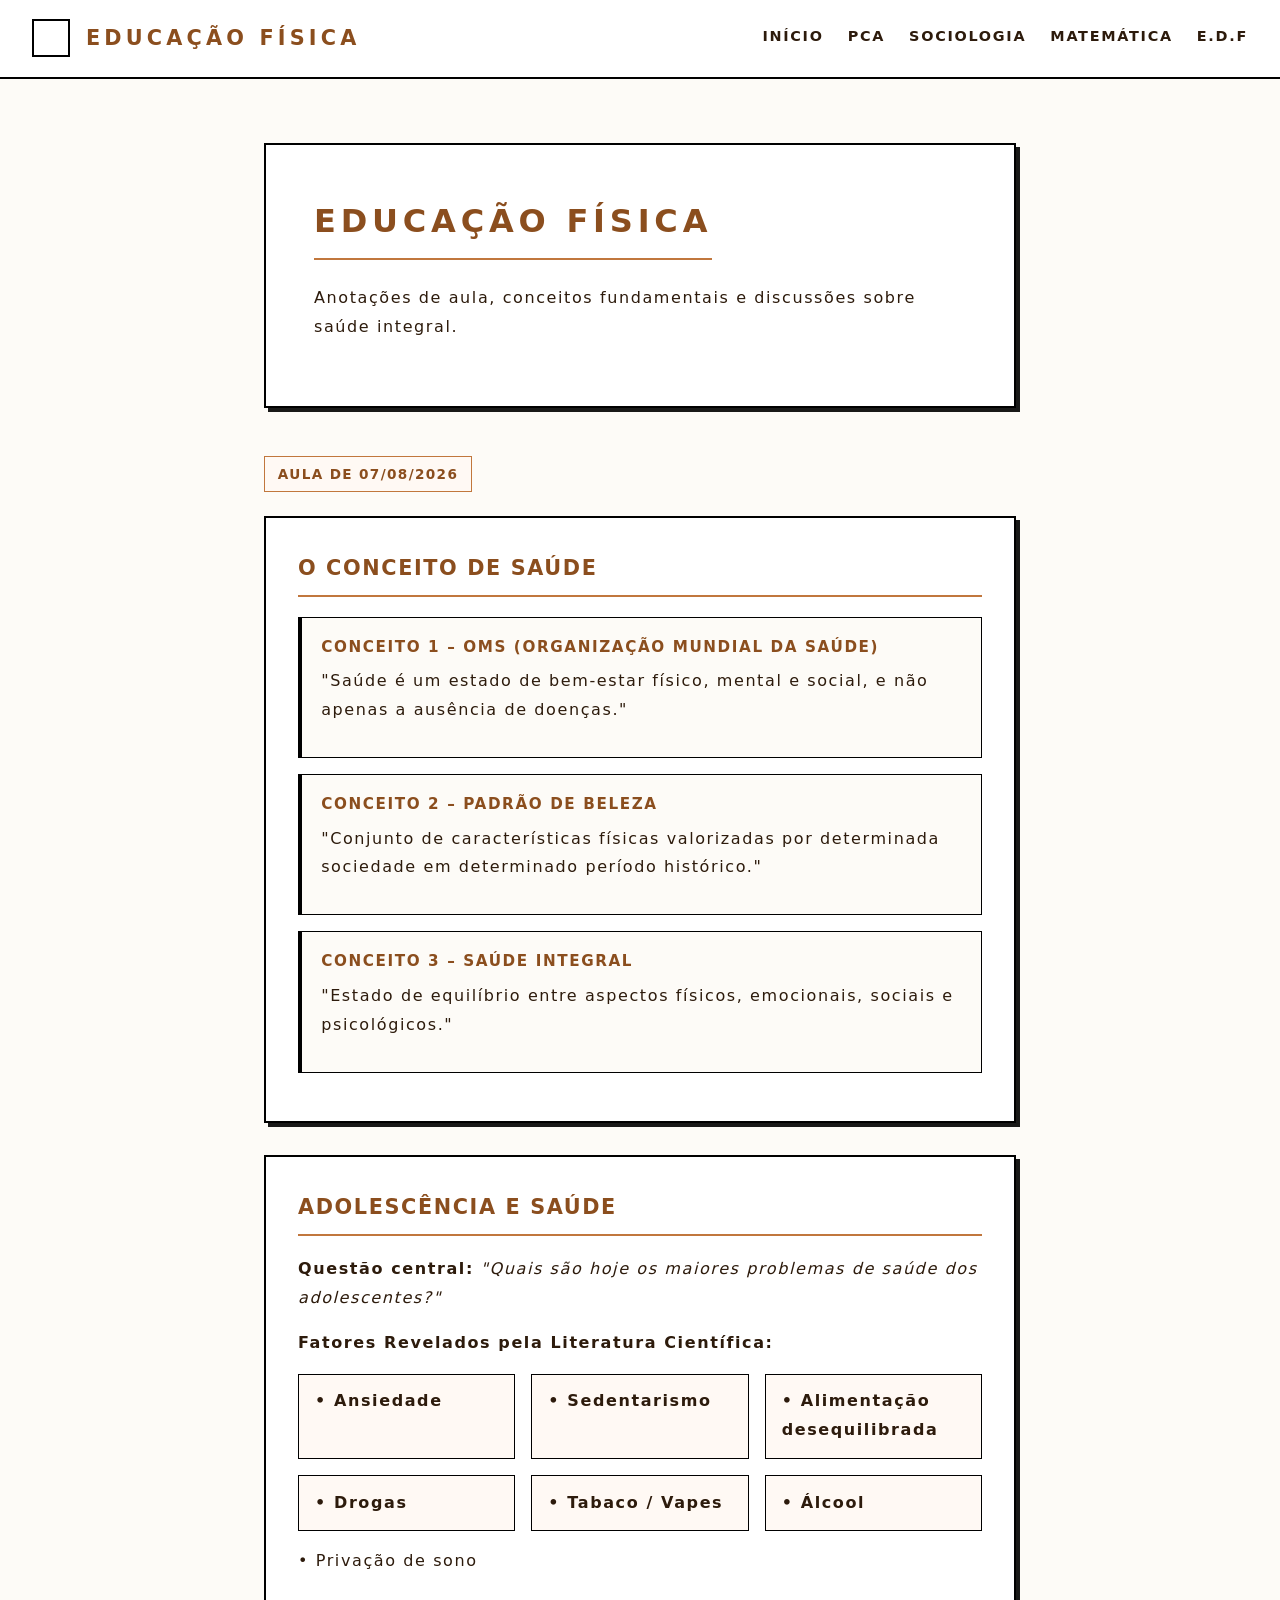
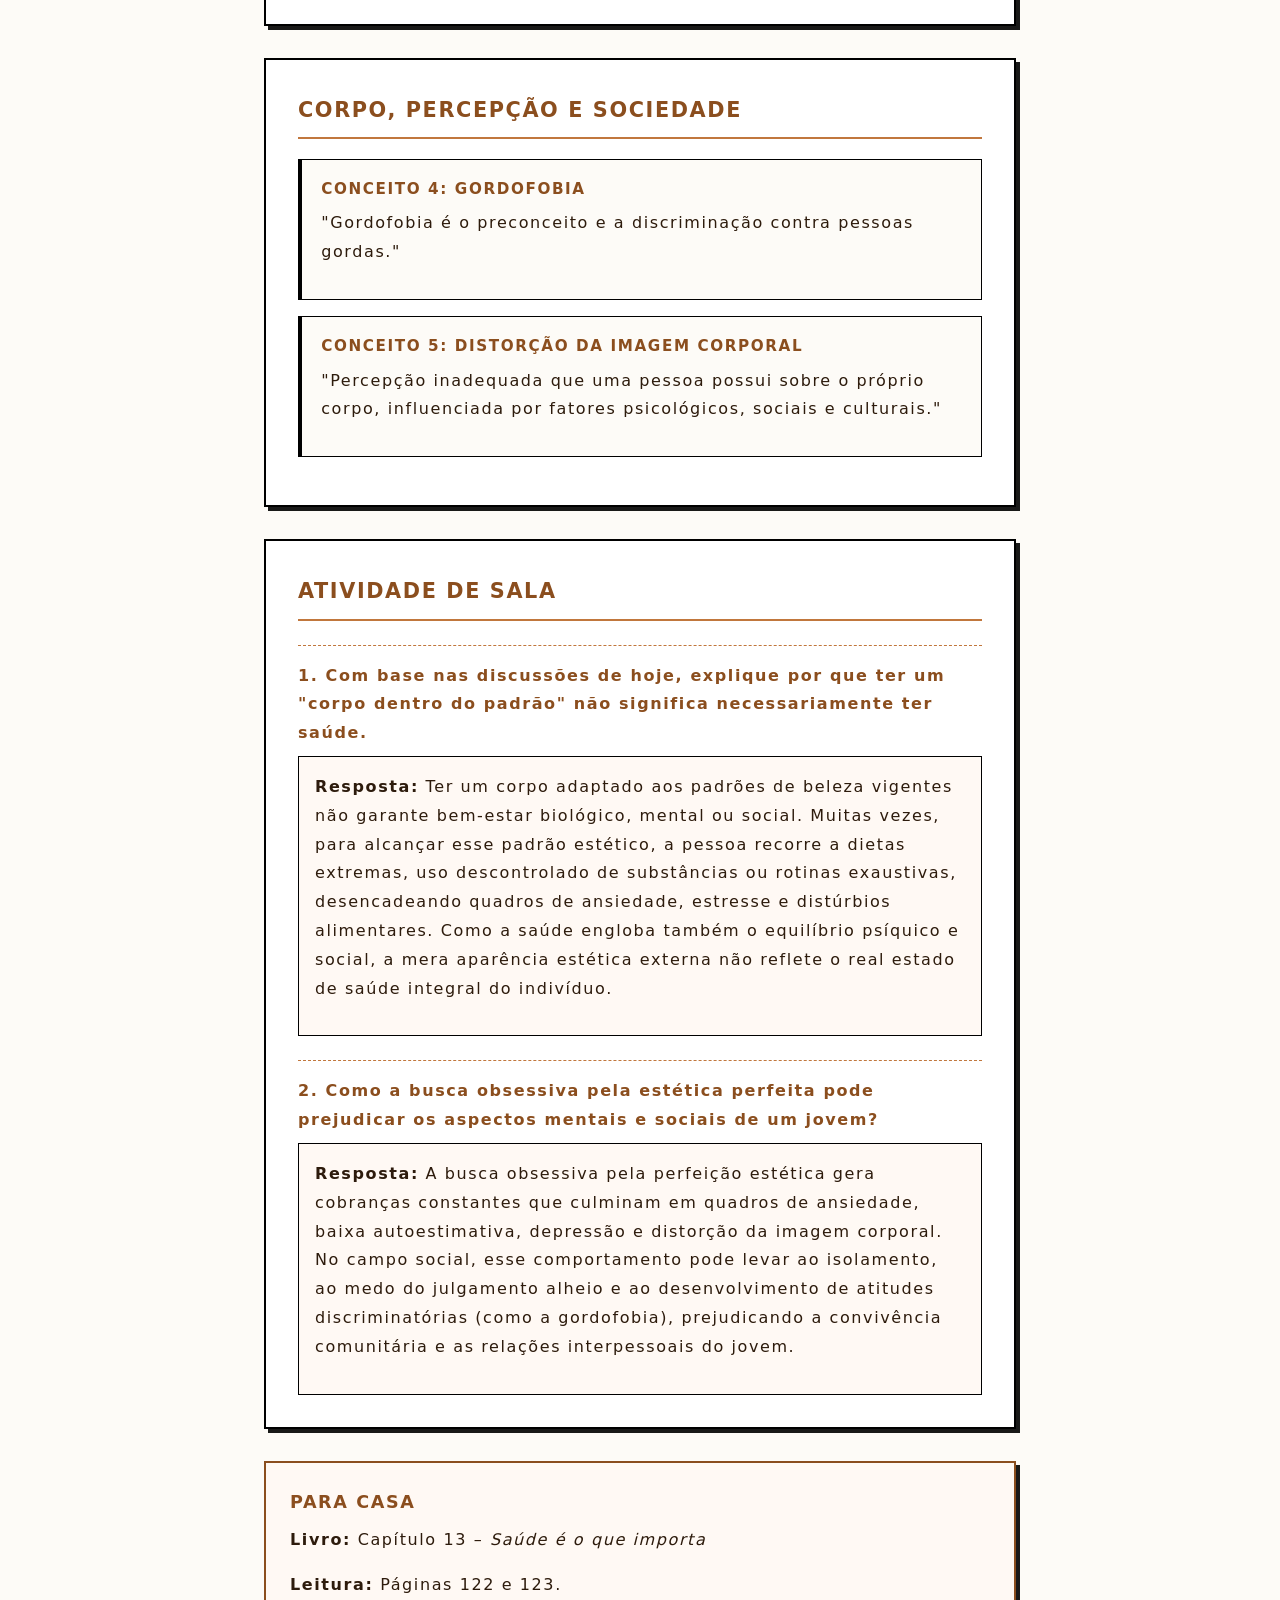
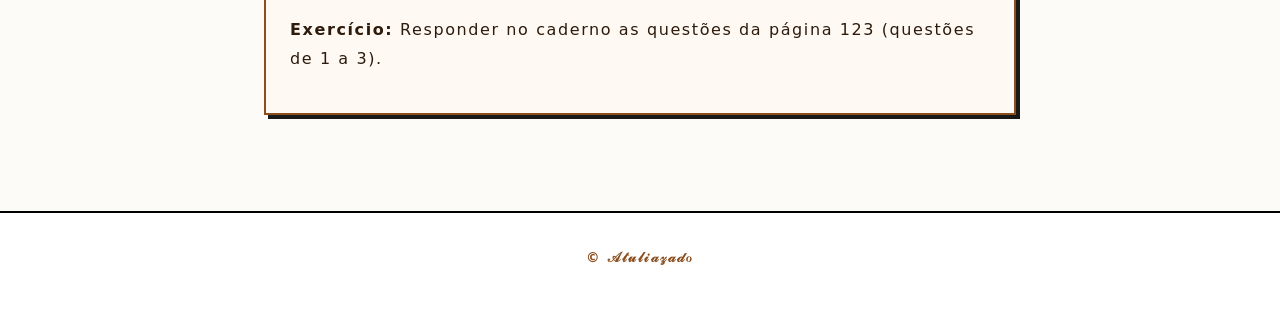
==== edc.html @ 02bb0d1a "Add files via upload" ====
<!DOCTYPE html>
<html lang="pt-BR">
<head>
  <meta charset="UTF-8">
  <meta name="viewport" content="width=device-width, initial-scale=1.0">
  <title>Educação Física</title>
  <link rel="stylesheet" href="styles.css">
  <style>
    .date-badge {
      font-size: 0.85rem;
      font-weight: 800;
      color: var(--accent-dark);
      background-color: #fff9f4;
      border: 1px solid var(--accent-warm);
      padding: 0.3rem 0.8rem;
      display: inline-block;
      margin-bottom: 1.5rem;
      text-transform: uppercase;
      letter-spacing: 0.1em;
    }

    .topic-card {
      background-color: var(--bg-card);
      border: 2px solid var(--border-strong);
      padding: 2rem;
      margin-bottom: 2rem;
      box-shadow: var(--shadow-flat);
    }

    .topic-card h2 {
      font-size: 1.3rem;
      font-weight: 800;
      color: var(--accent-dark);
      border-bottom: 2px solid var(--accent-warm);
      padding-bottom: 0.5rem;
      margin-bottom: 1.2rem;
      text-transform: uppercase;
    }

    .concept-box {
      border-left: 4px solid var(--accent-warm);
      background-color: var(--bg-page);
      padding: 1rem 1.2rem;
      margin: 1rem 0;
      border: 1px solid var(--border-strong);
      border-left-width: 4px;
    }

    .concept-title {
      font-weight: 800;
      color: var(--accent-dark);
      text-transform: uppercase;
      font-size: 0.95rem;
      margin-bottom: 0.4rem;
    }

    .factor-grid {
      display: grid;
      grid-template-columns: repeat(auto-fit, minmax(200px, 1fr));
      gap: 1rem;
      margin: 1rem 0;
    }

    .factor-item {
      background-color: #fff9f4;
      border: 1px solid var(--border-strong);
      padding: 0.8rem 1rem;
      font-weight: 700;
      color: var(--text-main);
    }

    .question-block {
      margin-top: 1.5rem;
      padding-top: 1rem;
      border-top: 1px dashed var(--accent-warm);
    }

    .question-title {
      font-weight: 800;
      color: var(--accent-dark);
      margin-bottom: 0.5rem;
    }

    .answer-box {
      background-color: #fff9f4;
      border: 1px solid var(--border-strong);
      padding: 1rem;
      margin-top: 0.5rem;
    }

    .homework-card {
      background-color: #fff9f4;
      border: 2px solid var(--accent-dark);
      padding: 1.5rem;
      margin-bottom: 2rem;
      box-shadow: var(--shadow-flat);
    }

    .homework-title {
      font-weight: 800;
      color: var(--accent-dark);
      text-transform: uppercase;
      font-size: 1.1rem;
      margin-bottom: 0.5rem;
    }
  </style>
</head>
<body>

  <header>
<div class="logo">
  <video src="espiral.mp4" class="logo-img" autoplay loop muted playsinline></video>
  <span>Educação Física</span>
</div>

    <nav>
      <ul>
        <li><a href="index.html">Início</a></li>
        <li><a href="pca.html">PCA</a></li>
        <li><a href="sociologia.html">Sociologia</a></li>
        <li><a href="matematica.html">Matemática</a></li>
        <li><a href="edc.html">E.d.f</a></li>
      </ul>
    </nav>
  </header>

  <main>
    <section class="welcome-card">
      <h1>Educação Física</h1>
      <p>Anotações de aula, conceitos fundamentais e discussões sobre saúde integral.</p>
    </section>

    <div class="date-badge">AULA DE 07/08/2026</div>

    <!-- Seção de Conceitos de Saúde -->
    <article class="topic-card">
      <h2>O Conceito de Saúde</h2>

      <div class="concept-box">
        <div class="concept-title">Conceito 1 – OMS (Organização Mundial da Saúde)</div>
        <p>"Saúde é um estado de bem-estar físico, mental e social, e não apenas a ausência de doenças."</p>
      </div>

      <div class="concept-box">
        <div class="concept-title">Conceito 2 – Padrão de Beleza</div>
        <p>"Conjunto de características físicas valorizadas por determinada sociedade em determinado período histórico."</p>
      </div>

      <div class="concept-box">
        <div class="concept-title">Conceito 3 – Saúde Integral</div>
        <p>"Estado de equilíbrio entre aspectos físicos, emocionais, sociais e psicológicos."</p>
      </div>
    </article>

    <!-- Adolescência e Saúde -->
    <article class="topic-card">
      <h2>Adolescência e Saúde</h2>
      <p><strong>Questão central:</strong> <em>"Quais são hoje os maiores problemas de saúde dos adolescentes?"</em></p>

      <p style="margin-top: 1rem;"><strong>Fatores Revelados pela Literatura Científica:</strong></p>
      <div class="factor-grid">
        <div class="factor-item">• Ansiedade</div>
        <div class="factor-item">• Sedentarismo</div>
        <div class="factor-item">• Alimentação desequilibrada</div>
        <div class="factor-item">• Drogas</div>
        <div class="factor-item">• Tabaco / Vapes</div>
        <div class="factor-item">• Álcool</div>
      </div>
      <p>• Privação de sono</p>
    </article>

    <!-- Imagem Corporal e Preconceito -->
    <article class="topic-card">
      <h2>Corpo, Percepção e Sociedade</h2>

      <div class="concept-box">
        <div class="concept-title">Conceito 4: Gordofobia</div>
        <p>"Gordofobia é o preconceito e a discriminação contra pessoas gordas."</p>
      </div>

      <div class="concept-box">
        <div class="concept-title">Conceito 5: Distorção da Imagem Corporal</div>
        <p>"Percepção inadequada que uma pessoa possui sobre o próprio corpo, influenciada por fatores psicológicos, sociais e culturais."</p>
      </div>
    </article>

    <!-- Atividade Resolvida -->
    <article class="topic-card">
      <h2>Atividade de Sala</h2>

      <div class="question-block">
        <div class="question-title">1. Com base nas discussões de hoje, explique por que ter um "corpo dentro do padrão" não significa necessariamente ter saúde.</div>
        <div class="answer-box">
          <p><strong>Resposta:</strong> Ter um corpo adaptado aos padrões de beleza vigentes não garante bem-estar biológico, mental ou social. Muitas vezes, para alcançar esse padrão estético, a pessoa recorre a dietas extremas, uso descontrolado de substâncias ou rotinas exaustivas, desencadeando quadros de ansiedade, estresse e distúrbios alimentares. Como a saúde engloba também o equilíbrio psíquico e social, a mera aparência estética externa não reflete o real estado de saúde integral do indivíduo.</p>
        </div>
      </div>

      <div class="question-block">
        <div class="question-title">2. Como a busca obsessiva pela estética perfeita pode prejudicar os aspectos mentais e sociais de um jovem?</div>
        <div class="answer-box">
          <p><strong>Resposta:</strong> A busca obsessiva pela perfeição estética gera cobranças constantes que culminam em quadros de ansiedade, baixa autoestimativa, depressão e distorção da imagem corporal. No campo social, esse comportamento pode levar ao isolamento, ao medo do julgamento alheio e ao desenvolvimento de atitudes discriminatórias (como a gordofobia), prejudicando a convivência comunitária e as relações interpessoais do jovem.</p>
        </div>
      </div>
    </article>

    <!-- Para Casa -->
    <div class="homework-card">
      <div class="homework-title">Para Casa</div>
      <p><strong>Livro:</strong> Capítulo 13 – <em>Saúde é o que importa</em></p>
      <p><strong>Leitura:</strong> Páginas 122 e 123.</p>
      <p><strong>Exercício:</strong> Responder no caderno as questões da página 123 (questões de 1 a 3).</p>
    </div>
  </main>

  <footer>
    <p>&copy; 𝒜𝓉𝓊𝓁𝒾𝒶𝓏𝒶𝒹ℴ</p>
  </footer>

</body>
</html>
---- styles.css ----
/* Reset básico e variáveis de estilo */
* {
  margin: 0;
  padding: 0;
  box-sizing: border-box;
  border-radius: 0 !important; /* Totalmente quadrado */
}

:root {
  --bg-page: #fdfbf7;
  --bg-card: #ffffff;
  --text-main: #2d1b0c;
  --text-muted: #6e5e51;
  --accent-warm: #c1773d;
  --accent-dark: #8b4e1e;
  --border-strong: #000000;
  --font-main: 'Segoe UI', system-ui, sans-serif;
  --shadow-flat: 4px 4px 0px rgba(0,0,0,0.9);
  --shadow-active: 1px 1px 0px rgba(0,0,0,0.9);
}

body {
  font-family: var(--font-main);
  background-color: var(--bg-page);
  color: var(--text-main);
  line-height: 1.8;
  letter-spacing: 0.1em;
  display: flex;
  flex-direction: column;
  min-height: 100vh;
}

/* Header e Navegação */
header {
  background-color: var(--bg-card);
  border-bottom: 2px solid var(--border-strong);
  padding: 1.2rem 2rem;
  display: flex;
  flex-direction: row;
  justify-content: space-between;
  align-items: center;
  position: sticky;
  top: 0;
  z-index: 1000;
}

.logo {
  display: flex;
  flex-direction: row;
  align-items: center;
  gap: 1rem;
  font-size: 1.3rem;
  font-weight: 800;
  letter-spacing: 0.2em;
  text-transform: uppercase;
  color: var(--accent-dark);
  white-space: nowrap;
}

/* Estilo da Imagem da Logo */
.logo-img {
  width: 38px;
  height: 38px;
  object-fit: cover;
  border: 2px solid var(--border-strong);
  display: block;
}

/* Menu com suporte a Scroll Horizontal no celular */
nav {
  max-width: 100%;
  overflow-x: auto;
  -webkit-overflow-scrolling: touch;
}

/* Oculta a barra de rolagem visual mantendo a função de deslizar */
nav::-webkit-scrollbar {
  display: none;
}
nav {
  -ms-overflow-style: none;
  scrollbar-width: none;
}

nav ul {
  display: flex;
  flex-direction: row;
  list-style: none;
  gap: 1.5rem;
  margin: 0;
  padding: 0.2rem 0;
  white-space: nowrap;
}

nav ul li {
  flex-shrink: 0; /* Impede que os botões espremam ou cortem */
}

nav a {
  text-decoration: none;
  color: var(--text-main);
  font-weight: 600;
  letter-spacing: 0.12em;
  text-transform: uppercase;
  font-size: 0.9rem;
  position: relative;
  padding-bottom: 4px;
  display: inline-block;
}

nav a::after {
  content: '';
  position: absolute;
  width: 0;
  height: 2px;
  bottom: 0;
  left: 0;
  background-color: var(--accent-warm);
  transition: width 0.3s;
}

nav a:hover::after {
  width: 100%;
}

/* Estrutura Principal */
main {
  max-width: 800px;
  width: 100%;
  margin: 4rem auto;
  padding: 0 1.5rem;
  flex: 1;
}

.welcome-card {
  background-color: var(--bg-card);
  border: 2px solid var(--border-strong);
  padding: 3rem;
  margin-bottom: 3rem;
  box-shadow: var(--shadow-flat);
}

h1 {
  font-size: 2rem;
  font-weight: 800;
  letter-spacing: 0.15em;
  color: var(--accent-dark);
  margin-bottom: 1.5rem;
  text-transform: uppercase;
  border-bottom: 2px solid var(--accent-warm);
  display: inline-block;
  padding-bottom: 0.5rem;
}

p {
  margin-bottom: 1rem;
}

.poem {
  margin: 3rem 0;
  padding: 1.5rem;
  border: 2px solid var(--accent-warm);
  background-color: #fff9f4;
  font-style: italic;
  letter-spacing: 0.08em;
  position: relative;
}

.poem::before {
  content: '"';
  font-size: 4rem;
  color: var(--accent-warm);
  position: absolute;
  top: -20px;
  left: 10px;
  font-family: serif;
  opacity: 0.3;
}

.poem p {
  margin-bottom: 0.5rem;
}

.buttons-container {
  display: flex;
  gap: 2rem;
  margin-top: 3rem;
  flex-wrap: wrap;
}

.btn {
  display: inline-block;
  padding: 1rem 2rem;
  background-color: var(--accent-warm);
  color: #ffffff;
  text-decoration: none;
  font-weight: 700;
  letter-spacing: 0.15em;
  text-transform: uppercase;
  border: 2px solid var(--border-strong);
  box-shadow: var(--shadow-flat);
  transition: all 0.1s ease;
  text-align: center;
  flex: 1;
  min-width: 220px;
}

.btn:hover {
  background-color: var(--accent-dark);
}

.btn:active {
  transform: translate(3px, 3px);
  box-shadow: var(--shadow-active);
}

footer {
  background-color: var(--bg-card);
  border-top: 2px solid var(--border-strong);
  text-align: center;
  padding: 2rem;
  font-size: 0.85rem;
  letter-spacing: 0.15em;
  color: var(--accent-dark);
  font-weight: 600;
}

/* Responsividade para Celular */
@media (max-width: 600px) {
  header {
    flex-direction: column;
    gap: 1.2rem;
    padding: 1.2rem 1rem;
  }

  nav {
    width: 100%;
    padding-bottom: 0.3rem;
  }

  nav ul {
    gap: 1.2rem;
    justify-content: flex-start;
  }

  .logo {
    justify-content: center;
  }

  .welcome-card {
    padding: 2rem 1.5rem;
    margin-top: 1rem;
  }

  h1 {
    font-size: 1.4rem;
  }

  .buttons-container {
    flex-direction: column;
    gap: 1.5rem;
  }
  
  .btn {
    width: 100%;
  }
}
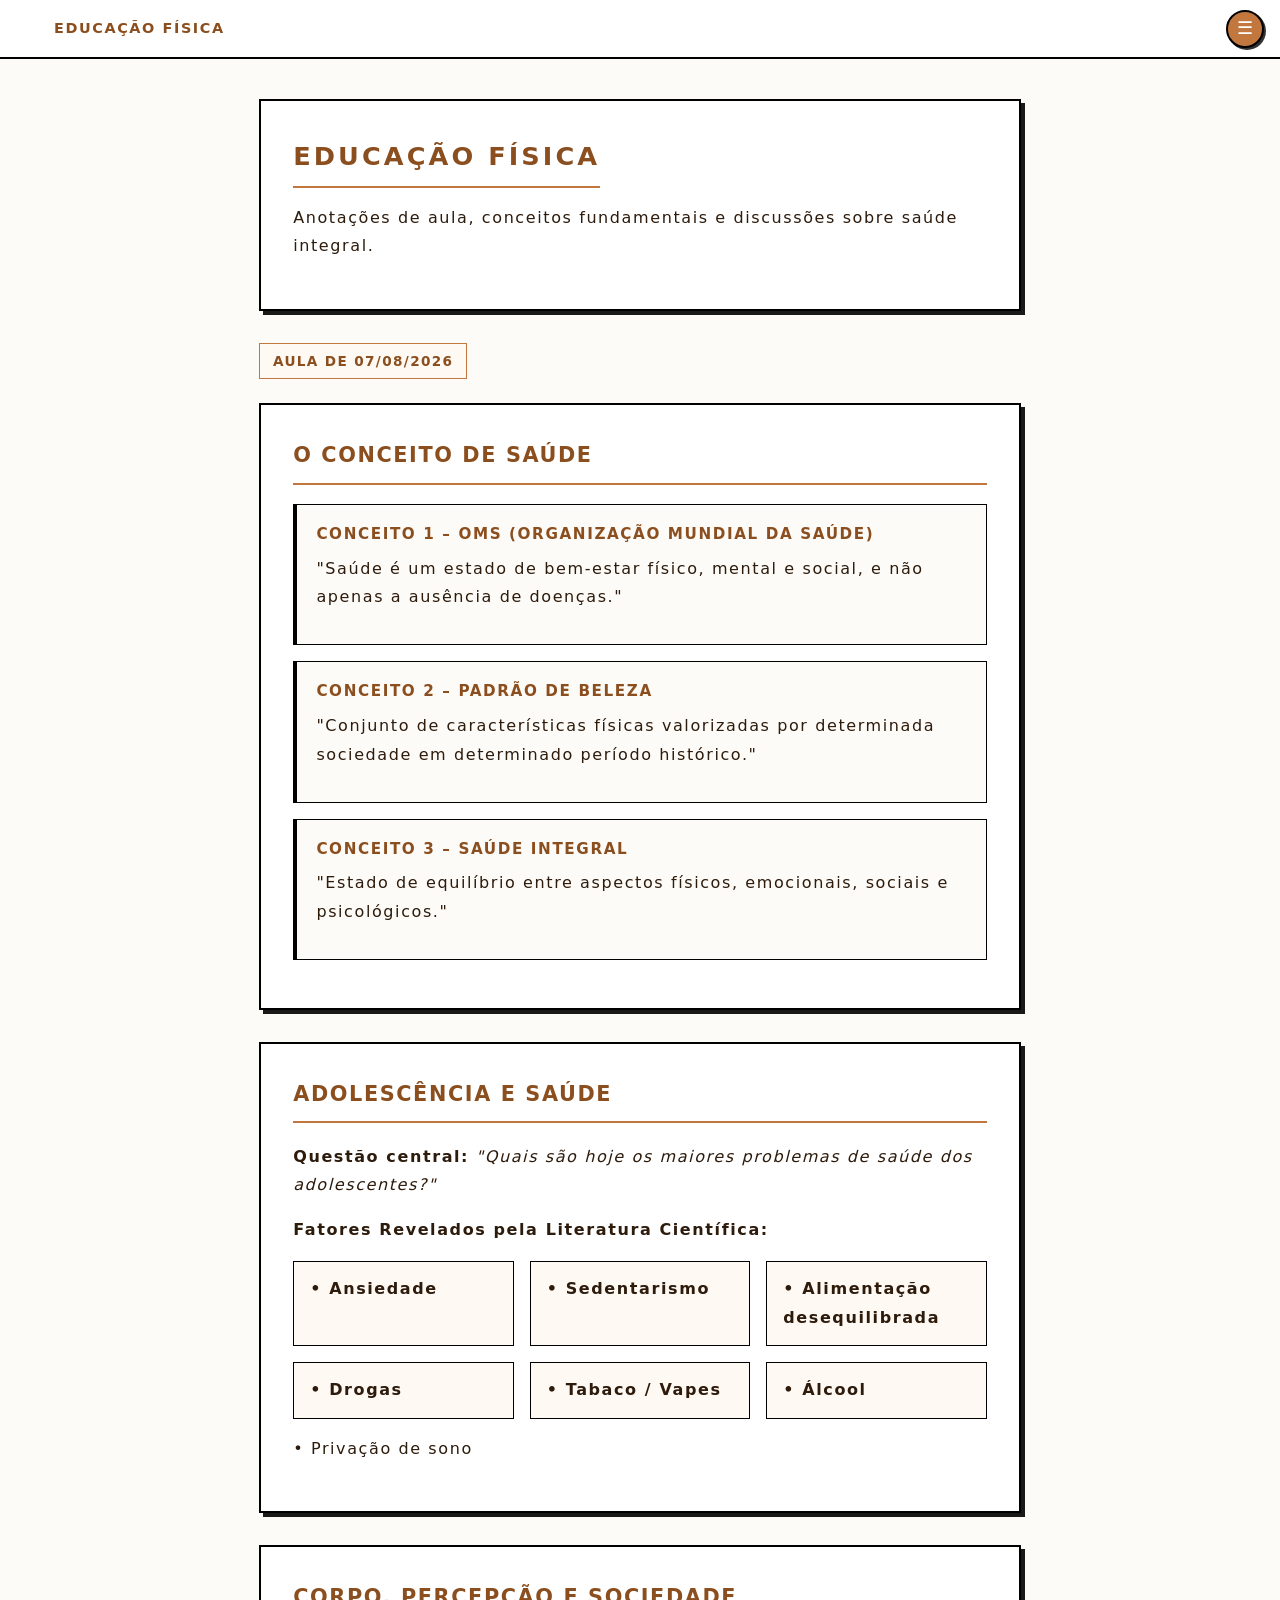
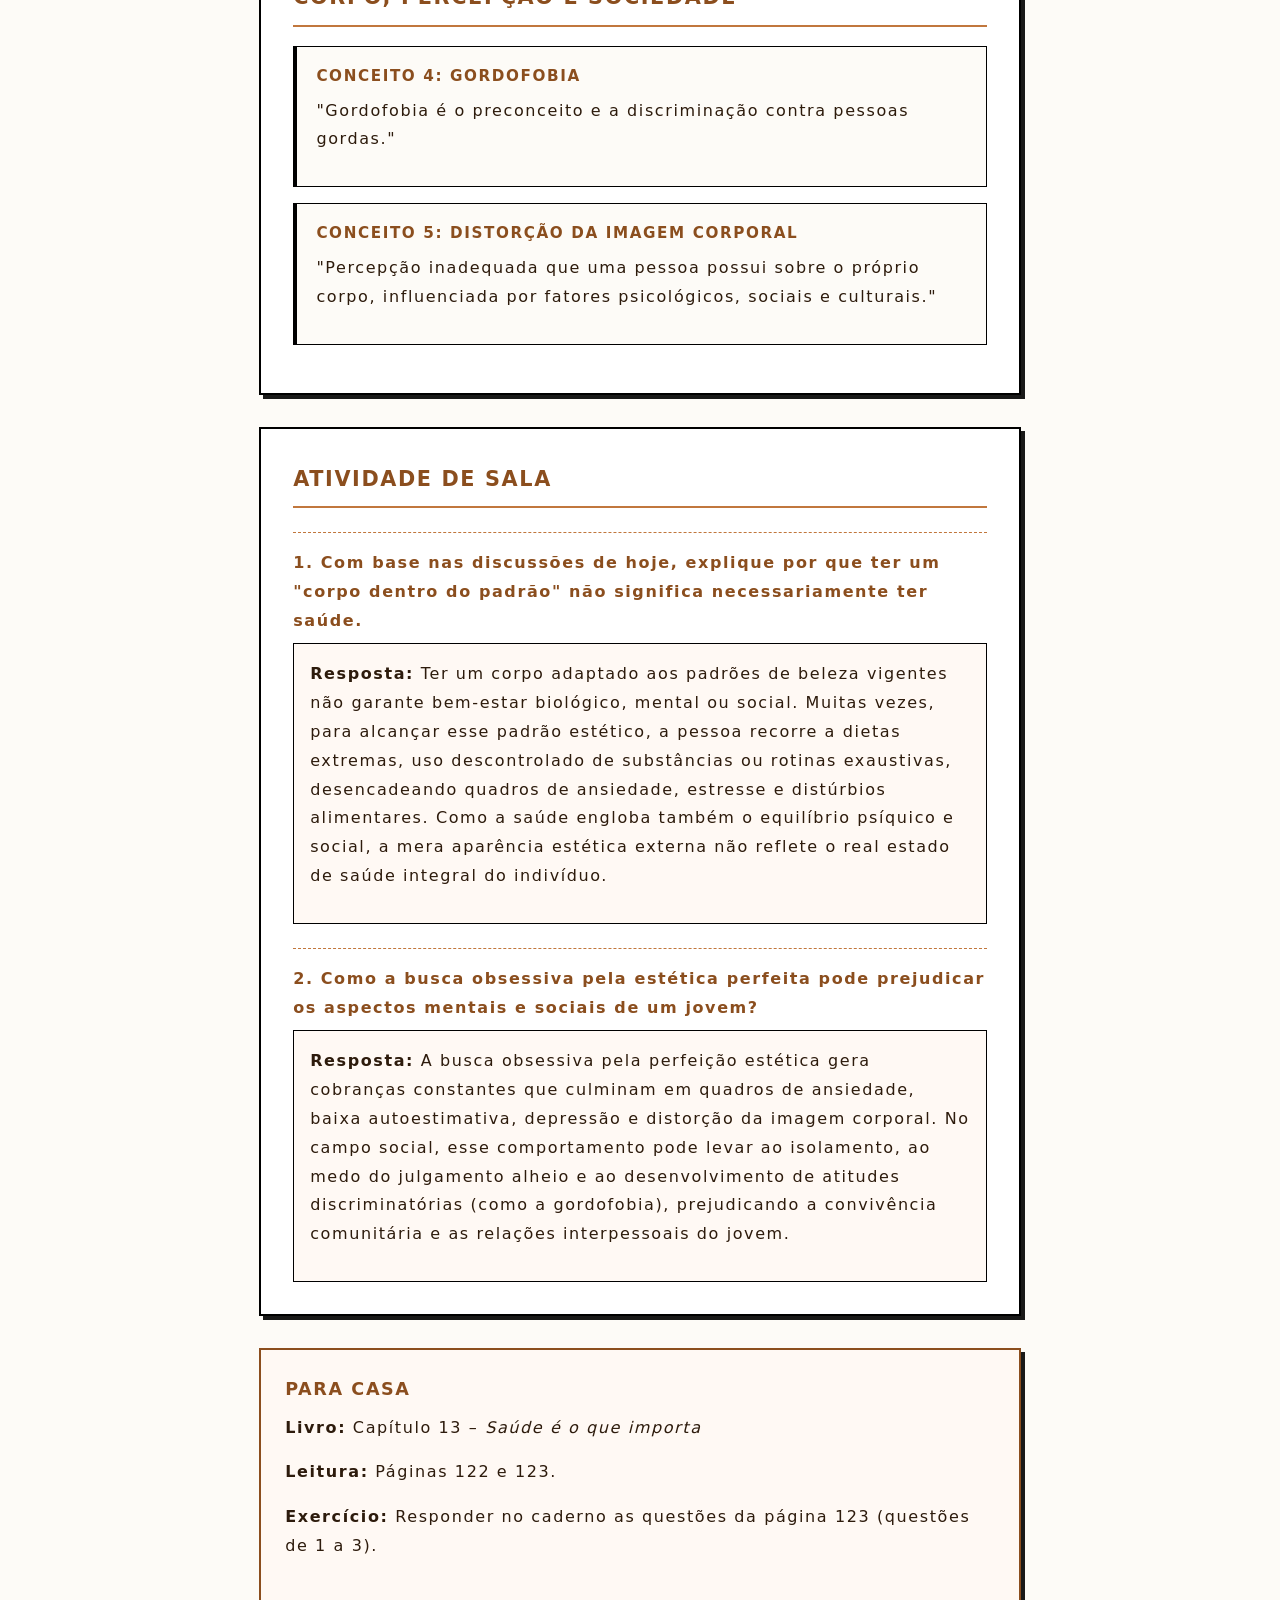
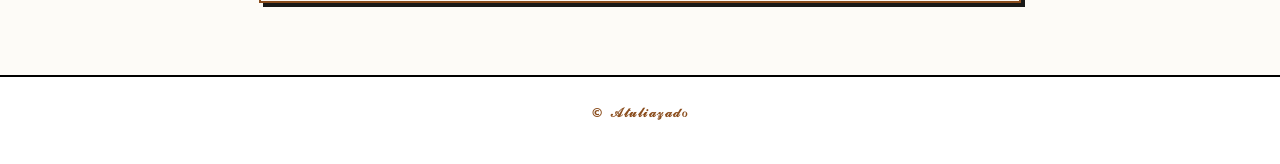
==== commit 8d891b32: "Add files via upload" ====
--- a/edc.html
+++ b/edc.html
@@ -108,21 +108,45 @@
 <body>
 
   <header>
-<div class="logo">
-  <video src="espiral.mp4" class="logo-img" autoplay loop muted playsinline></video>
-  <span>Educação Física</span>
-</div>
-
-    <nav>
-      <ul>
-        <li><a href="index.html">Início</a></li>
-        <li><a href="pca.html">PCA</a></li>
-        <li><a href="sociologia.html">Sociologia</a></li>
-        <li><a href="matematica.html">Matemática</a></li>
-        <li><a href="edc.html">E.d.f</a></li>
-      </ul>
-    </nav>
+    <div class="logo">
+      <video src="espiral.mp4" class="logo-img" autoplay loop muted playsinline></video>
+      <span>EDUCAÇÃO FÍSICA</span>
+    </div>
+    
+    <div class="menu-container">
+      <!-- Botão Redondo com Ícone Hambúrguer (3 Linhas) -->
+      <button class="menu-btn" id="menuBtn" aria-label="Abrir Menu">&#9776;</button>
+      
+      <!-- Menu Dropdown Oculto -->
+      <nav class="dropdown-menu" id="dropdownMenu">
+        <span>EDUCAÇÃO FÍSICA</span>
+        <ul>
+          <li><a href="index.html">Início</a></li>
+          <li><a href="pca.html">PCA</a></li>
+          <li><a href="sociologia.html">Sociologia</a></li>
+          <li><a href="portugues.html">Português</a></li>
+          <li><a href="filosofia.html">Filosofia</a></li>
+          <li><a href="geografia.html">Geografia</a></li>
+          <li><a href="redacao.html">Redação</a></li>
+        </ul>
+      </nav>
+    </div>
   </header>
+  <script>
+    const menuBtn = document.getElementById('menuBtn');
+    const dropdownMenu = document.getElementById('dropdownMenu');
+
+    // Abre e fecha o menu ao clicar no botão
+    menuBtn.addEventListener('click', (e) => {
+      e.stopPropagation();
+      dropdownMenu.classList.toggle('active');
+    });
+
+    // Fecha o menu ao clicar fora dele
+    document.addEventListener('click', () => {
+      dropdownMenu.classList.remove('active');
+    });
+  </script>
 
   <main>
     <section class="welcome-card">
--- a/styles.css
+++ b/styles.css
@@ -1,9 +1,11 @@
-/* Reset básico e variáveis de estilo */
+/* =========================================================
+   1. RESET BÁSICO E VARIÁVEIS
+   ========================================================= */
 * {
   margin: 0;
   padding: 0;
   box-sizing: border-box;
-  border-radius: 0 !important; /* Totalmente quadrado */
+  border-radius: 0 !important; /* Estilo 100% quadrado/reto */
 }
 
 :root {
@@ -30,11 +32,13 @@
   min-height: 100vh;
 }
 
-/* Header e Navegação */
+/* =========================================================
+   2. HEADER E LOGO
+   ========================================================= */
 header {
   background-color: var(--bg-card);
   border-bottom: 2px solid var(--border-strong);
-  padding: 1.2rem 2rem;
+  padding: 0.6rem 1rem;
   display: flex;
   flex-direction: row;
   justify-content: space-between;
@@ -48,108 +52,132 @@
   display: flex;
   flex-direction: row;
   align-items: center;
-  gap: 1rem;
-  font-size: 1.3rem;
+  gap: 0.5rem;
+  font-size: 0.9rem;
   font-weight: 800;
-  letter-spacing: 0.2em;
   text-transform: uppercase;
   color: var(--accent-dark);
   white-space: nowrap;
 }
 
-/* Estilo da Imagem da Logo */
 .logo-img {
+  width: 30px;
+  height: 30px;
+  object-fit: cover;
+  border: none !important;
+  display: block;
+}
+
+/* =========================================================
+   3. MENU DROPDOWN (Botão Circular de 3 Linhas)
+   ========================================================= */
+.menu-container {
+  position: relative;
+}
+
+/* Botão Redondo com Ícone Hambúrguer */
+.menu-btn {
+  background-color: var(--accent-warm);
+  color: #ffffff;
+  border: 2px solid var(--border-strong);
   width: 38px;
   height: 38px;
-  object-fit: cover;
-  border: 2px solid var(--border-strong);
-  display: block;
-}
-
-/* Menu com suporte a Scroll Horizontal no celular */
-nav {
-  max-width: 100%;
-  overflow-x: auto;
-  -webkit-overflow-scrolling: touch;
-}
-
-/* Oculta a barra de rolagem visual mantendo a função de deslizar */
-nav::-webkit-scrollbar {
+  border-radius: 50% !important; /* Exceção do reset para ficar redondo */
+  font-size: 1.1rem;
+  display: flex;
+  align-items: center;
+  justify-content: center;
+  cursor: pointer;
+  box-shadow: 2px 2px 0px rgba(0,0,0,0.8);
+  transition: transform 0.1s ease;
+}
+
+.menu-btn:active {
+  transform: scale(0.92);
+}
+
+/* Caixa Suspensa do Menu */
+.dropdown-menu {
   display: none;
-}
-nav {
-  -ms-overflow-style: none;
-  scrollbar-width: none;
-}
-
-nav ul {
-  display: flex;
-  flex-direction: row;
+  position: absolute;
+  right: 0;
+  top: 125%;
+  background-color: var(--bg-card);
+  border: 2px solid var(--border-strong);
+  box-shadow: var(--shadow-flat);
+  padding: 0.8rem;
+  min-width: 160px;
+  z-index: 1000;
+}
+
+.dropdown-menu.active {
+  display: block;
+}
+
+.dropdown-menu span {
+  display: block;
+  font-size: 0.75rem;
+  font-weight: 800;
+  color: var(--text-muted);
+  text-transform: uppercase;
+  margin-bottom: 0.4rem;
+  border-bottom: 1px dashed var(--accent-warm);
+}
+
+.dropdown-menu ul {
   list-style: none;
-  gap: 1.5rem;
+  display: flex;
+  flex-direction: column;
+  gap: 0.4rem;
+  padding: 0;
   margin: 0;
-  padding: 0.2rem 0;
-  white-space: nowrap;
-}
-
-nav ul li {
-  flex-shrink: 0; /* Impede que os botões espremam ou cortem */
-}
-
-nav a {
+}
+
+.dropdown-menu a {
   text-decoration: none;
   color: var(--text-main);
-  font-weight: 600;
-  letter-spacing: 0.12em;
-  text-transform: uppercase;
-  font-size: 0.9rem;
-  position: relative;
-  padding-bottom: 4px;
-  display: inline-block;
-}
-
-nav a::after {
-  content: '';
-  position: absolute;
-  width: 0;
-  height: 2px;
-  bottom: 0;
-  left: 0;
+  font-weight: 700;
+  font-size: 0.85rem;
+  text-transform: uppercase;
+  display: block;
+  padding: 0.4rem;
+  transition: background 0.2s ease;
+}
+
+.dropdown-menu a:hover {
   background-color: var(--accent-warm);
-  transition: width 0.3s;
-}
-
-nav a:hover::after {
-  width: 100%;
-}
-
-/* Estrutura Principal */
+  color: #ffffff;
+}
+
+/* =========================================================
+   4. ESTRUTURA PRINCIPAL E CONTEÚDO
+   ========================================================= */
 main {
   max-width: 800px;
   width: 100%;
-  margin: 4rem auto;
-  padding: 0 1.5rem;
+  margin: 2.5rem auto;
+  padding: 0 1.2rem;
   flex: 1;
 }
 
 .welcome-card {
   background-color: var(--bg-card);
   border: 2px solid var(--border-strong);
-  padding: 3rem;
-  margin-bottom: 3rem;
+  padding: 2rem;
+  margin-bottom: 2rem;
   box-shadow: var(--shadow-flat);
 }
 
 h1 {
-  font-size: 2rem;
+  font-size: 1.6rem;
   font-weight: 800;
-  letter-spacing: 0.15em;
+  letter-spacing: 0.12em;
   color: var(--accent-dark);
-  margin-bottom: 1.5rem;
+  margin-bottom: 1rem;
   text-transform: uppercase;
   border-bottom: 2px solid var(--accent-warm);
   display: inline-block;
-  padding-bottom: 0.5rem;
+  padding-bottom: 0.4rem;
 }
 
 p {
@@ -157,8 +185,8 @@
 }
 
 .poem {
-  margin: 3rem 0;
-  padding: 1.5rem;
+  margin: 2rem 0;
+  padding: 1.2rem;
   border: 2px solid var(--accent-warm);
   background-color: #fff9f4;
   font-style: italic;
@@ -168,11 +196,11 @@
 
 .poem::before {
   content: '"';
-  font-size: 4rem;
+  font-size: 3rem;
   color: var(--accent-warm);
   position: absolute;
-  top: -20px;
-  left: 10px;
+  top: -15px;
+  left: 8px;
   font-family: serif;
   opacity: 0.3;
 }
@@ -183,26 +211,26 @@
 
 .buttons-container {
   display: flex;
-  gap: 2rem;
-  margin-top: 3rem;
+  gap: 1.5rem;
+  margin-top: 2rem;
   flex-wrap: wrap;
 }
 
 .btn {
   display: inline-block;
-  padding: 1rem 2rem;
+  padding: 0.8rem 1.5rem;
   background-color: var(--accent-warm);
   color: #ffffff;
   text-decoration: none;
   font-weight: 700;
-  letter-spacing: 0.15em;
+  letter-spacing: 0.12em;
   text-transform: uppercase;
   border: 2px solid var(--border-strong);
   box-shadow: var(--shadow-flat);
   transition: all 0.1s ease;
   text-align: center;
   flex: 1;
-  min-width: 220px;
+  min-width: 200px;
 }
 
 .btn:hover {
@@ -218,47 +246,42 @@
   background-color: var(--bg-card);
   border-top: 2px solid var(--border-strong);
   text-align: center;
-  padding: 2rem;
-  font-size: 0.85rem;
-  letter-spacing: 0.15em;
+  padding: 1.5rem;
+  font-size: 0.8rem;
+  letter-spacing: 0.12em;
   color: var(--accent-dark);
   font-weight: 600;
 }
 
-/* Responsividade para Celular */
+/* =========================================================
+   5. RESPONSIVIDADE (Celular)
+   ========================================================= */
 @media (max-width: 600px) {
   header {
-    flex-direction: column;
-    gap: 1.2rem;
-    padding: 1.2rem 1rem;
-  }
-
-  nav {
-    width: 100%;
-    padding-bottom: 0.3rem;
-  }
-
-  nav ul {
-    gap: 1.2rem;
-    justify-content: flex-start;
+    padding: 0.5rem 0.8rem;
   }
 
   .logo {
-    justify-content: center;
+    font-size: 0.8rem;
+  }
+
+  .logo-img {
+    width: 26px;
+    height: 26px;
   }
 
   .welcome-card {
-    padding: 2rem 1.5rem;
-    margin-top: 1rem;
+    padding: 1.5rem 1rem;
+    margin-top: 0.5rem;
   }
 
   h1 {
-    font-size: 1.4rem;
+    font-size: 1.2rem;
   }
 
   .buttons-container {
     flex-direction: column;
-    gap: 1.5rem;
+    gap: 1rem;
   }
   
   .btn {
